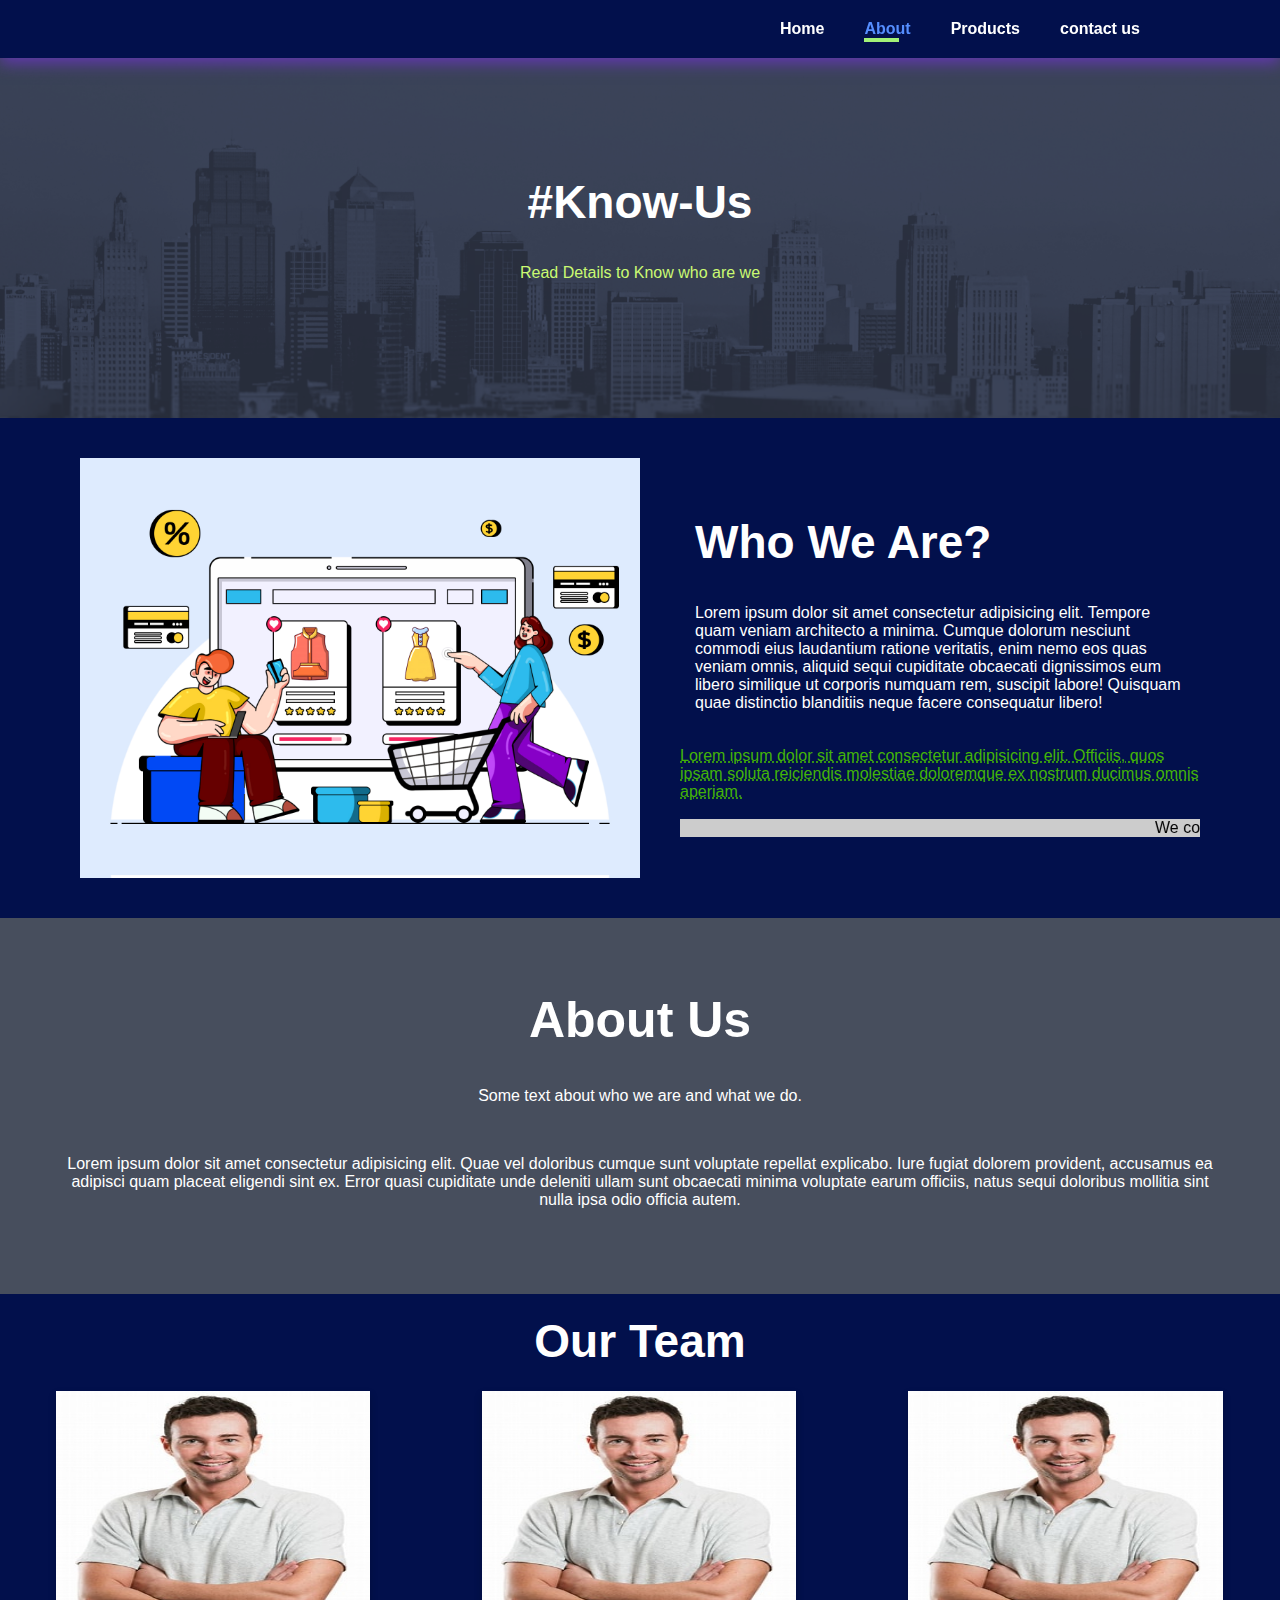
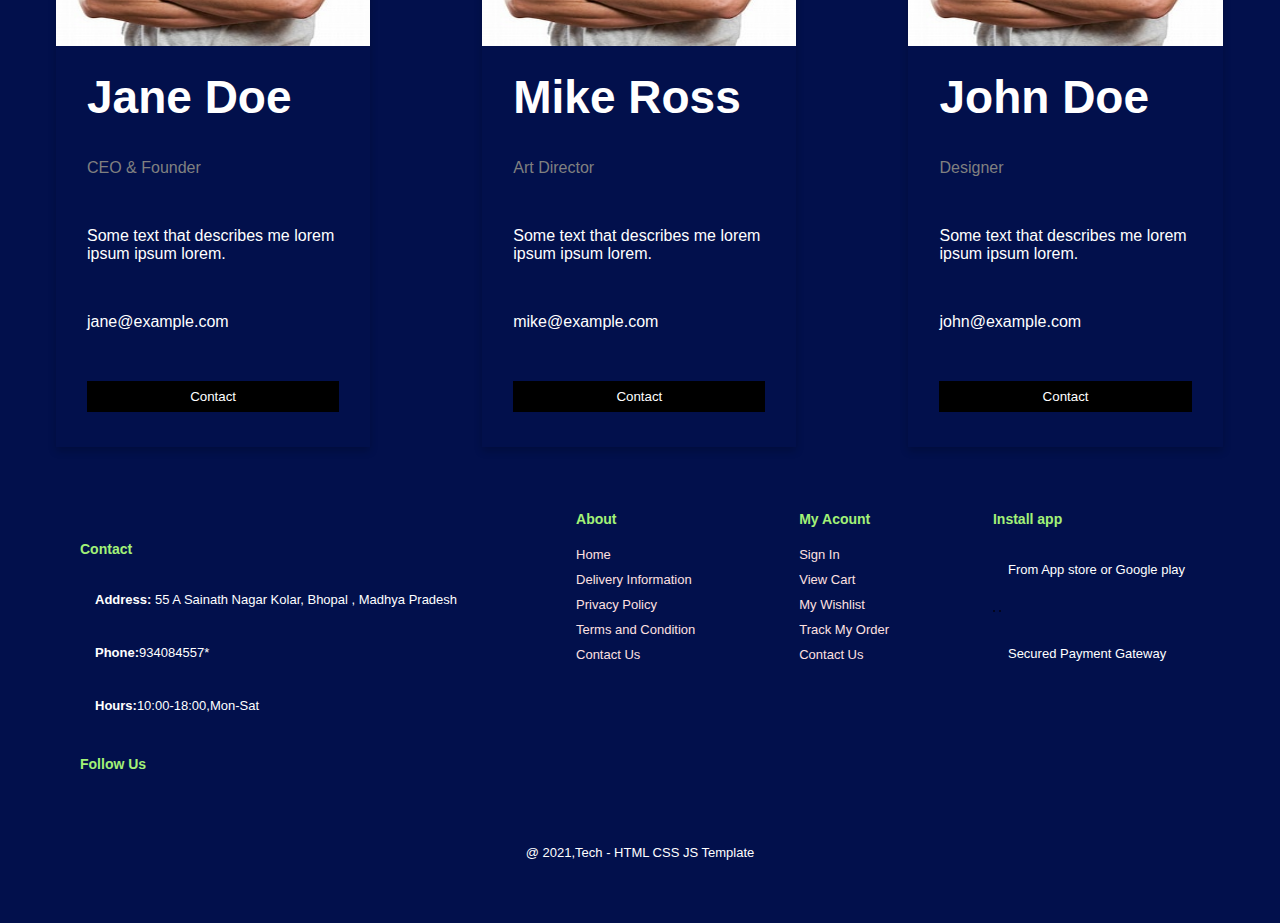
==== about.html @ c32e22cb "initial commit" ====
<!DOCTYPE html>
<html lang="en">
<head>
    <meta charset="UTF-8">
    <meta http-equiv="X-UA-Compatible" content="IE=edge">
    <meta name="viewport" content="width=device-width, initial-scale=1.0">
    <title>RHW Marble Shop</title>

    <!-- font awsome link  -->
    <link rel="stylesheet" href="https://cdnjs.cloudflare.com/ajax/libs/font-awesome/6.1.1/css/all.min.css" integrity="sha512-KfkfwYDsLkIlwQp6LFnl8zNdLGxu9YAA1QvwINks4PhcElQSvqcyVLLD9aMhXd13uQjoXtEKNosOWaZqXgel0g==" crossorigin="anonymous" referrerpolicy="no-referrer" />
    <link rel="stylesheet" href="assets/style.css">
</head>
<body>
    
    <!-- header section  -->

    <section id="header">
        <nav>
            <a href="logo"><img src="img/logo.png" class="logo" alt=""></a>
        </nav>

        <div>
            <ul id="navbar">
                <li><a  href="index.html">Home</a></li>
                <li><a class="active" href="About.html">About</a></li>
                <li><a  href="product.html">Products</a></li>
                <!-- <li><a href="blog.html">blog</a></li> -->
                <li><a href="contact.html">contact us</a></li>
                <li id="lg-bag"><a href="cart.html"><i class="fa-brands fa-shopify"></i></a></li>
                <a href="#" id="close"><i class="fa-solid fa-xmark"></i></a>
                <!-- <i class="far fa-times"></i>  -->
            </ul>
        </div>
        <div id="mobile">
            <a href="cart.html"><i class="fa-brands fa-shopify"></i></a>
            <i id="bar" class="fas fa-outdent"></i>
        </div>
    </section>


    <section id="page-header" class="about-header">
        <div class="left1"> 
            <h2>#Know-Us</h2>
            <p>Read Details to Know who are we</p>
        </div>
        <!-- <div class="right1">
            <img src="img/bground2.png" alt="">
        </div> -->
    </section>


    <!-- about head section  -->
    <section id="about-head" class="section-p1" data-aos="fade-up">
        <img data-aos="fade-right" src="assets/images/a6.jpg" alt="">
        <div data-aos="fade-up">
            <h2>Who We Are?</h2>
            <p>Lorem ipsum dolor sit amet consectetur adipisicing elit. Tempore quam veniam architecto a minima. Cumque dolorum nesciunt commodi eius laudantium ratione veritatis, enim nemo eos quas veniam omnis, aliquid sequi cupiditate obcaecati dignissimos eum libero similique ut corporis numquam rem, suscipit labore! Quisquam quae distinctio blanditiis neque facere consequatur libero!</p>

            <abbr title="" style="color: #43b407;">Lorem ipsum dolor sit amet consectetur adipisicing elit. Officiis, quos ipsam soluta reiciendis molestiae 
            doloremque ex nostrum ducimus omnis aperiam.</abbr>

            <br><br>

            <marquee bgcolor="#ccc" loop="-1" scrollamount="5" width="100%" >We come here with an amazing offer!!! On Sundays gwe upto 50% OFF </marquee>
        </div>
    </section>



    <!-- about us cards  -->

    <section class="about11">

        <div class="about-section">
            <h1>About Us </h1>
            <p>Some text about who we are and what we do.</p>
            <p>Lorem ipsum dolor sit amet consectetur adipisicing elit. Quae vel doloribus cumque sunt voluptate repellat explicabo. Iure fugiat dolorem provident, accusamus ea adipisci quam placeat eligendi sint ex. Error quasi cupiditate unde deleniti ullam sunt obcaecati minima voluptate earum officiis, natus sequi doloribus mollitia sint nulla ipsa odio officia autem.</p>
        </div>
    
        <h2 style="text-align:center">Our Team</h2>
        
        <div class="row1">
            <div class="column">
                <div class="card">
                    <img src="assets/images/man1.jfif" alt="Jane" style="height: 255px; width:100% ">
                    <div class="container">
                        <h2>Jane Doe</h2>
                        <p class="title">CEO & Founder</p>
                        <p>Some text that describes me lorem ipsum ipsum lorem.</p>
                        <p>jane@example.com</p>
                        <p><button class="button22">Contact</button></p>
                    </div>
                </div>
            </div>
    
            <div class="column">
                <div class="card">
                    <img src="assets/images/man1.jfif" alt="Mike" style="height: 255px; width:100%">
                    <div class="container">
                        <h2>Mike Ross</h2>
                        <p class="title">Art Director</p>
                        <p>Some text that describes me lorem ipsum ipsum lorem.</p>
                        <p>mike@example.com</p>
                        <p><button class="button22">Contact</button></p>
                    </div>
                </div>
            </div>
    
            <div class="column">
                <div class="card">
                    <img src="assets/images/man1.jfif" alt="John" style="height: 255px; width:100%">
                    <div class="container">
                        <h2>John Doe</h2>
                        <p class="title">Designer</p>
                        <p>Some text that describes me lorem ipsum ipsum lorem.</p>
                        <p>john@example.com</p>
                        <p><button class="button22">Contact</button></p>
                    </div>
                </div>
            </div>
        </div>
    </section>




    
    <!-- footer sction  -->
    <footer class="section-p1">
        <div class="col">
            <img class="logo" src="img/logo.png" alt="">
            <h4>Contact</h4>
            <p><strong>Address:</strong> 55 A Sainath Nagar Kolar, Bhopal , Madhya Pradesh</p>
            <p><strong>Phone:</strong>934084557*</p>
            <p><strong>Hours:</strong>10:00-18:00,Mon-Sat</p>
            <div class="follow">
                <h4>Follow Us</h4>
                <div class="icon">
                    <i class="fab fa-facebook-f"></i>
                    <i class="fab fa-instagram"></i>
                    <i class="fab fa-twitter"></i>
                    <i class="fab fa-pinterest-p"></i>
                    <i class="fab fa-youtube"></i>
                </div>
            </div>
        </div>

        <div class="col">
            <h4>About</h4>
            <a href="index.html">Home</a>
            <a href="shop.html">Delivery Information</a>
            <a href="blog.html">Privacy Policy</a>
            <a href="about.html">Terms and Condition</a>
            <a href="contact.html">Contact Us</a>
        </div>

        <div class="col">
            <h4>My Acount</h4>
            <a href="#">Sign In</a>
            <a href="#">View Cart</a>
            <a href="#">My Wishlist</a>
            <a href="#">Track My Order</a>
            <a href="#">Contact Us</a>
        </div>

        <div class="col install">
            <h4>Install app</h4>
            <p>From App store or Google play</p>
            <div class="row">
                <img src="img/pay/app.jpg" alt="">
                <img src="img/pay/play.jpg" alt="">
            </div>
            <p>Secured Payment Gateway</p>
            <img src="img/pay/pay.png" alt="">
        </div>

        <div class="copyright">
            <p>@ 2021,Tech - HTML CSS JS Template</p>
        </div>
    </footer>
---- assets/style.css ----
*{
    margin: 0;
    padding: 0;
    box-sizing: border-box;
    font-family: Arial, Helvetica, sans-serif;
    /* background: #02104c; */
}

body{
    background: #02104c;
    background-image: url('img/banner/b14.png');

}

h1{
    font-size: 50px;
    line-height: 64px;
    color: black;
}

h2{
    font-size: 46px;
    line-height: 54px;
    color: black;
}

h4{
    font-size: 20px;
    color: black;
}

h6{
    font-weight: 600;
    font-size: 12px;
}

p{
    font-size: 16px;
    color: #465b52;
    margin: 15px 0 20px 0;
}

.section-p1{
    padding: 40px 80px;
}

.section-m1{
    margin: 40px 0;
}

button.normal{
    font-size: 14px;
    font-weight: 600;
    padding: 15px 30px;
    color: black;
    background-color: white;
    border-radius: 4px;
    cursor: pointer;
    border: none;
    outline: none;
    transition: 0.3s;
}

button.white{
    font-size: 13px;
    font-weight: 600;
    padding: 11px 18px;
    color: rgb(255, 255, 255);
    background-color: transparent;
    cursor: pointer;
    border: 1px solid #fff;
    outline: none;
    transition: 0.3s;
}



body{
    width: 100%;
}

/* navbar  */
#header{
    display: flex;
    align-items: center;
    justify-content: space-between;
    padding: 20px 80px;
    background: #02104c;
    background-image: url('img/banner/b14.png');
    /* background: #e3e6f3; */
    box-shadow: 0 5px 15px rgba(122, 50, 230, 0.626);
    /* box-shadow: 0 5px 15px rgba(0, 0, 0, 0.06); */
    z-index: 999;
    position: sticky;
    top: 0;
    left: 0;
}

#navbar{
    display: flex;
    align-items: center;
    justify-content: center;
    

}

#navbar li{
    list-style: none;
    padding: 0 20px;
    position: relative;
}

#navbar li a{
    text-decoration: none;
    font-size: 16px;
    font-weight: 600;
    color: #ffffff;
    transition: 0.3s ease;
}

#navbar li a:hover{
    color: rgb(85, 142, 255);
}

#navbar li a.active
{
    color: rgb(85, 142, 255);
}

#navbar li a.active::after,
#navbar li a:hover::after
{
    content: "";
    width: 40%;
    height: 4px;
    background: #a2f277;
    position: absolute;
    bottom: -4px;
    left: 20px;
    transition: 0.3s ease;
}

#mobile{
    display: none;
    align-items: center;
}

#close{
    display: none;
}

.carousel-item img{
    width: 100%;
    height: 93vh;
}

/* hone page  */
#hero{
    /* margin-top: 45px; */
    /* padding-top: 45px; */
    /* background: #02104c; */
    /* background-image: url('img/about/a2.jpg'); */
    height: 81vh;
    /* height: 75vh; */
    width: 100%;
    background-size: cover ;
    background-position: top 25% right 0;
    padding: 0 80px;
    display: flex;
    /* align-items: flex-start; */
    justify-content: center;
    background: #02104c;

    
}
#hero img{
    height: 70vh;
    width: 100%;
    background-size: cover ;
    background-position: top 25% right 0;
    padding: 0 80px;
    margin-top: 45px;
}

.left1 h4,h2,h1,p{
    margin-top: 5px;
    color: white;
    padding: 15px;
    
}
.left1 h4{
    padding-bottom: 20px;
}

.left1 h1{
    padding-bottom: 20px;
    color: aqua;
}

.left1 p{
    padding-bottom: 20px;
    color: rgb(202, 250, 114);
}

#hero button{
    /* background-image: url("img/button.png"); */
    

    /* background-color: transparent; */
    background-color: white;
    color: #088178;
    border: 0;
    border-radius: 12px;
    padding: 14px 80px 14px 65px;
    cursor: pointer;
    background-repeat: no-repeat;
    font-weight: 700;
    font-size: 15px;
}
#hero button:hover{
    background-color: #119c62;
    color: #ffffff;
}
/* feature section  */

#feature{
    background-color: white;
    display: flex;
    align-items: center;
    justify-content: space-between;
    flex-wrap: wrap;
}

#feature .fe-box img{
    width: 100%;
    margin-bottom: 10px;
}
#feature .fe-box{
    width: 180px;
    text-align: center;
    padding: 25px 15px;
    box-shadow: 20px 20px 34px rgba(0,0, 0, 0.03);
    border: 1px solid #cce7d0;
    border-radius: 4px;
    margin: 15px 0;
}

#feature .fe-box:hover{
    /* box-shadow: 10px 10px 54px rgba(70,64, 221, 0.1); */
    box-shadow: 0px 10px 34px rgba(15, 56, 239, 0.84);
    transition: 0.2s ease;
    cursor: pointer;
}

#feature .fe-box h6{
    display: inline-block;
    padding: 9px 8px 6px 8px;
    line-height: 1;
    border-radius: 4px;
    color: white;
    background-color: #0f2ba7;
}

#feature .fe-box:nth-child(2) h6{
    background-color: #f703c2;
}
#feature .fe-box:nth-child(2):hover{
    box-shadow: 0px 10px 34px rgba(237, 63, 208, 0.84);
}


#feature .fe-box:nth-child(3) h6{
    background-color: #43b407;
}
#feature .fe-box:nth-child(3):hover{
    box-shadow: 0px 10px 34px rgba(75, 240, 24, 0.84);
}


#feature .fe-box:nth-child(5) h6{
    background-color: #b60be5;
}
#feature .fe-box:nth-child(5):hover{
    box-shadow: 0px 10px 34px rgba(152, 47, 237, 0.84);
}


#feature .fe-box:nth-child(6) h6{
    background-color: #e5870b;
}
#feature .fe-box:nth-child(6):hover{
    box-shadow: 0px 10px 34px rgba(255, 141, 70, 0.84);
}

/* rotor section  */

.rotate{
    background: #02104c;
    height: 90vh;
}

.outbody{
    display: flex;
    justify-content: center;
    align-items: center;
    min-height: 80vh;
    /* background: #000; */
    /* background: linear-gradient(135deg, #3e32a8, #a310c7); */
    
}

.box{
   
    /* min-height: 100vh; */
    /* background: #000; */
    /* background: linear-gradient(135deg, #3e32a8, #a310c7); */
    position: relative;
    width: 200px;
    height: 200px;
    transform-style: preserve-3d;
    animation: animate 20s linear infinite;
    -webkit-animation: animate 20s linear infinite;
}
/* .outbody img{
    width: 56px;
    height: 56px;
    object-fit: cover;
} */
@keyframes animate{
    0%{
        transform: perspective(1000px) rotateY(0deg);
        -webkit-transform: perspective(1000px) rotateY(0deg);
        -moz-transform: perspective(1000px) rotateY(0deg);
        -ms-transform: perspective(1000px) rotateY(0deg);
        -o-transform: perspective(1000px) rotateY(0deg);
 }
     100%{
    transform: perspective(1000px) rotateY(360deg);
    -webkit-transform: perspective(1000px) rotateY(360deg);
    -moz-transform: perspective(1000px) rotateY(360deg);
    -ms-transform: perspective(1000px) rotateY(360deg);
    -o-transform: perspective(1000px) rotateY(360deg);
} 
}
.box span{
    position: absolute;
    display: flex;
    justify-content: center;
    align-items: center;
    top: 0;
    left: 0;
    width: 200px;
    height: 200px;
    background: linear-gradient(135deg, #3e32a8, #a310c7);
    transform-origin: center;
    transform-style: preserve-3d;
    transform: rotateY(calc(var(--i) * 45deg)) translateZ(400px);
    -webkit-transform: rotateY(calc(var(--i) * 45deg)) translateZ(400px);
    -moz-transform: rotateY(calc(var(--i) * 45deg)) translateZ(400px);
    -ms-transform: rotateY(calc(var(--i) * 45deg)) translateZ(400px);
    -o-transform: rotateY(calc(var(--i) * 45deg)) translateZ(400px);
    -webkit-box-reflect: below 0px linear-gradient(transparent,transparent,#0002);
    border-radius: 10px;
    -webkit-border-radius: 10px;
    -moz-border-radius: 10px;
    -ms-border-radius: 10px;
    -o-border-radius: 10px;
}
.box span img{
    /* position: absolute; */
    top: 0;
    left: 0;
    width: 100%;
    height: 100%;
    object-fit: cover;
  
}


/* product section  */

#product1{
    text-align: center;     
    color: white;
    /* background: #02104c; */
}


#product1 .pro-container{
    display: flex;
    justify-content: space-between;
    padding-top: 20px;
    flex-wrap: wrap;
}

.pro-container{
    padding: 20px 80px;
}
#product1 .pro{
    width: 23%;
    min-width: 250px;
    padding: 10px 12px;
    border: 1px solid #cce7d0;  
    border-radius: 25PX;
    cursor: pointer;
    box-shadow: 20px 20px 30px rgba(0, 0, 0, 0.02);
    margin: 15px 0;
    transition: 0.2s ease;
    position: relative;
}

#product1 .pro:hover{

    box-shadow: 0px 10px 34px rgba(152, 47, 237, 0.84);
}


#product1 .pro img{
    width: 100%;
    border-radius: 20px;
}

#product1 .pro .des{
    text-align: start;
    padding: 10px 0;
}

#product1 .pro .des span{
    color: #606063;
    font-size: 12px;
}
#product1 .pro .des h5{
    padding-top: 7px;
    font-size: 14px;
}
#product1 .pro .des h4{
    padding-top: 7px;
    font-size: 20px;
    font-weight: 700;
    color: #088178;

}
#product1 .pro .cart{
    width: 40px;
    height: 40px;
    line-height: 40px;
    border-radius: 50px;
    background-color: #ffffff;
    /* font-weight: 500; */
    color: #0b40ed;
    border: 1px solid #cce7d0;
    position: absolute;
    bottom: 20px;
    right: 10px;
    padding-left: 8px;
}





/* single product page  */

#prodetails{
    display: flex;
    margin-top: 20px;
}

#prodetails .single-pro-image{
    width: 40%;
    margin-right: 50px;

}

.small-img-group{
    display: flex;
    justify-content: space-between;
}
.small-img-col{
    flex-basis: 24%;
    cursor: pointer;
}

#prodetails .single-pro-details{
    width: 50%;
    padding-top: 30px;
} 
#prodetails .single-pro-details h4{
    color: #43b407;
    padding: 40px 0 20px 0;
}
#prodetails .single-pro-details h2{
    font-size: 26px;
}
#prodetails .single-pro-details select{
    margin-bottom: 10px;
    display: block;
    padding: 5px 10px;
}
#prodetails .single-pro-details input{
    width: 50px;
    height: 47px;
    padding-left: 10px;
    font-size: 16px;
    margin-right: 10px;
}

#prodetails .single-pro-details button{

    color: #43b407;
    background-color: #fff;
}
#prodetails .single-pro-details button:hover{
    background-color: #43b407;
    color: #fff;
}
#prodetails .single-pro-details p{
    line-height: 25px;
}
/* footer section  */
footer{
    display: flex;
    flex-wrap: wrap;
    justify-content: space-between;
}

footer .col{
    display: flex;
    flex-direction: column;
    align-items: flex-start;
    margin-bottom: 20px;
}
footer .logo{
    margin-bottom: 30px;
}
footer h4{
    font-size:14px;
    padding-bottom: 20px;
    color: #a2f277;
}
footer p{
    font-size: 13px;
    margin: 0 0 8px 0;
}
footer a{
    font-size: 13px;
    text-decoration: none;
    color: rgb(255, 224, 224);
    margin-bottom: 10px;
}

footer .follow{
    margin-top: 20px;
}
footer .follow i{
    color: #efe4d9;
    padding-right: 4px;
    cursor: pointer;
}

footer .install .row img{
    border: 1px solid rgb(2, 0, 0);
    border-radius: 6px;
    cursor: pointer;   
}

footer .install img{
    margin: 10px 0 15px 0;
}
footer .follow i:hover,
footer a:hover{
    color: #43b407;
}

footer .copyright{
    width: 100%;
    text-align: center;
}


/* about page  */

#page-header{
    background-image: url('/assets/images/banner.png');
    width: 100%;
    height: 40vh;
    background-size: cover;
    display: flex;
    justify-content: center;
    text-align: center;
    flex-direction: column;
    padding: 14px;
}


/* about page  */

#page-header.about-header{
    background-image: url('/assets/images/banner.png');
}

#about-head{
    display: flex;
    align-items: center;
}

#about-head img{
    width: 50%;
    height: auto;
}

#about-head div{
    padding-left: 40px;
}



/* about us page  */
    
.column {
    float: left;
    width: 33.3%;
    margin-bottom: 16px;
    padding: 0 48px;
    
  }
  
  .card {
    box-shadow: 0 4px 8px 0 rgba(0, 0, 0, 0.2);
    margin: 8px;
    
  }
  
  .about-section {
    padding: 50px;
    text-align: center;
    background-color: #474e5d;
    color: white;
    
    
  }
  
  .container {
    padding: 0 16px;
  }
  
  .container::after, .row::after {
    content: "";
    clear: both;
    display: table;
  }
  
  .title {
    color: grey;
  }
  
  .button22 {
    border: none;
    outline: 0;
    display: inline-block;
    padding: 8px;
    color: white;
    background-color: #000;
    text-align: center;
    cursor: pointer;
    width: 100%;
  }
  
  .button22:hover {
    background-color: #555;
  }


/* contact page  */
#contact-details{
    background-color: rgb(255, 255, 255);
    display: flex;
    align-items: center;
    justify-content: space-between;
}
#contact-details .details{
    width: 40%;
}
#contact-details .details span,
#form-details form span{
    font-size: 12px;
    color: #02104c;
}
#contact-details .details h2,
#form-details form h2{
    font-size: 26px;
    line-height: 35px;
    padding: 20px 0;
    color: #000000;
}
#contact-details .details h3{
    font-size: 16px;
    padding-bottom: 15px;
    color: #000000;
}
#contact-details .details li{
    list-style: none;
    display: flex;
    padding: 10px 0;
    color: #000000;
}
#contact-details .details li p{
    color: #02104c;
    margin: 0;
    font-size: 14px;
}
#contact-details .details li i{
    font-size: 14px;
    padding-right: 22px;
    color: rgb(0, 0, 0);
}
#contact-details .map{
    width: 55%;
    height: 400px;
}
#contact-details .map iframe{
    width: 100%;
    height: 100%;
}
#form-details{
    display: flex;
    justify-content: space-between;
    margin: 30px;
    padding: 80px;
    border: 1px solid rgba(29, 7, 129, 0.904);
}
#form-details form{
    width: 65%;
    display: flex;
    flex-direction: column;
    align-items: flex-start;
}
#form-details input:focus{
    border: 2px solid rgb(10, 38, 114);
    
}
#form-details form input,
#form-details form textarea{
    width: 100%;
    padding: 12px 15px;
    outline: none;
    margin-bottom: 20px;
    border: 1px solid #0e0e73;
}

#form-details form button{
    color: #02104c;
}
#form-details form button:hover{
    background-color: #119c62;
    color: white;

}
#form-details .people div{
    padding-bottom: 25px;
    display: flex;
    align-items: flex-start;
}
#form-details .people div img{
    width: 65px;
    height: 65px;
    object-fit: cover;
    margin-right: 15px;
}
#form-details .people div p{
    margin: 0;
    font-size: 13px;
    line-height: 25px;
}

#form-details .people div span{
    display: block;
    font-size: 16px;
    font-weight: 600;
    color:#119c62;
}












@media  (max-width:799px) {

    .section-p1{
        padding: 40px 40px;
    }
    #navbar{
        display: flex;
        flex-direction: column;
        align-items: flex-start;
        justify-content: flex-start;
        position: fixed;
        top: 0;
        right: -300px;
        height: 100vh;
        width: 300px;
        background-color: #051041;
        box-shadow: 0 40px 60px rgba(0, 0, 0, 0.1);
        padding: 80px 0 0 10px;
        transition: 0.3s;
    }
    #navbar.active{
        right: 0px;
    }
    #navbar li{
        margin-bottom: 25px;
    }

    #mobile{
        display: flex;
        align-items: center;
    }
    #mobile i{
        color: white;
        font-size: 24px;
        padding-left: 20px;
    }
    #close{
        display: initial;
        position: absolute;
        top: 30px;
        left: 30px;
        color: rgb(247, 88, 88);
        font-size: 24px;
    }

    #lg-bag{
        display: none;
    }

    /* hero section  */

    #hero{
        height: 60vh;
        padding: 0 80px;
        background-position: top 30% right 30%;
    }
    #hero img{
        height: 43vh;
        width: 100%;
    }

    /* feature section  */
    #feature{
        justify-content: center;
    }
    #feature .fe-box{
        margin: 15px 15px;
    }
    .outbody{
        min-height: 38vh;
    }
    .box{
        height: 40px;
        width: 40px;
    }
    .box span{
        height: 150px;
        width: 150px;
    }

    #product1 .pro-container{
        justify-content: center;
    }
    #product1 .pro{
        margin: 15px;
    }

    /* contact page  */

    #form-details{
        padding: 40px;
    }
    #form-details form{
        width: 50%;
    }
    /* contact form  */
    #contact-details{
        flex-direction: column;
    }
    #contact-details .details{
        width: 100%;
        margin-bottom: 30px;
    }

    #contact-details .map{
        width: 100%;
    }
    #form-details{
        margin: 10px;
        padding: 30px 10px;
        flex-wrap: wrap;
    }
    #form-details form{
        width: 100%;
        margin-bottom: 30px;
    }
}





@media (max-width:477px) {

    .section-p1{
        padding: 20px;
    }

    #header{
        padding: 10px 30px;
        
    }
    h1{
        font-size: 38px;
    }
    h2{
        font-size: 32px;
    }
    #hero{
        padding: 0 20px;
        flex-direction: column;
        background-position: 55%;
        height: 150vh;
    }
    #hero img{
        height: 43vh;
        width: 100%;
    }
    #hero .left1{
        width: 100%;
        /* flex-direction: column; */
    }
    #hero .right1{
        width: 100%;
        /* flex-direction: column; */
    }
    .left1 h4,h2,h1,p{
        color: white;
        padding: 5px;
        
    }
    #feature{
        justify-content: space-between;
    }
    #feature .fe-box{
        width: 155px;
        margin: 0 0 15px 0;
    }
    .outbody{
        min-height: 38vh;
    }
    .box{
        height: 30px;
        width: 30px;
    }
    .box span{
        height: 150px;
        width: 150px;
    }

    #prodetails{
        display: flex;
        flex-direction: column;
    }
    #prodetails .single-pro-image{
        width: 100%;
        margin-right: 0px;
    }
    #prodetails .single-pro-details{
        width: 100%;
        
    }
    footer .copyright{
        text-align: start;
    }

}
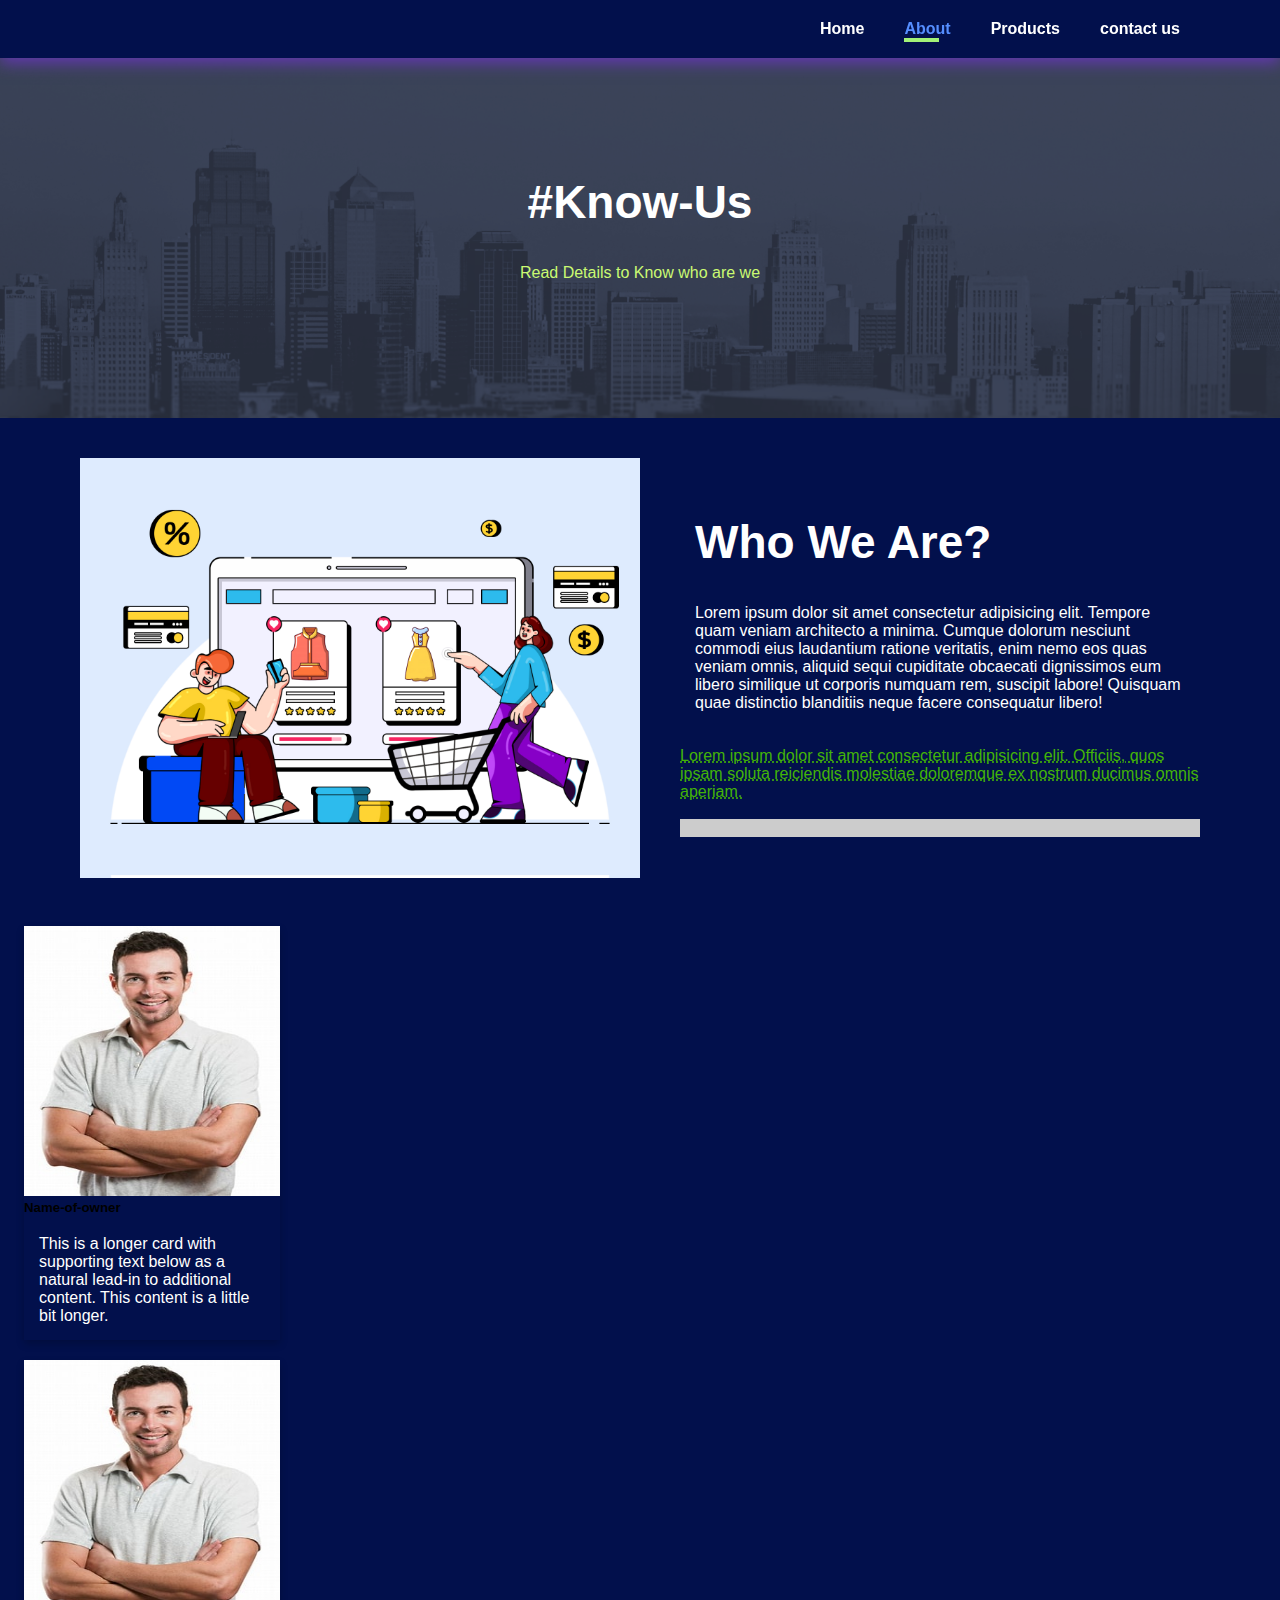
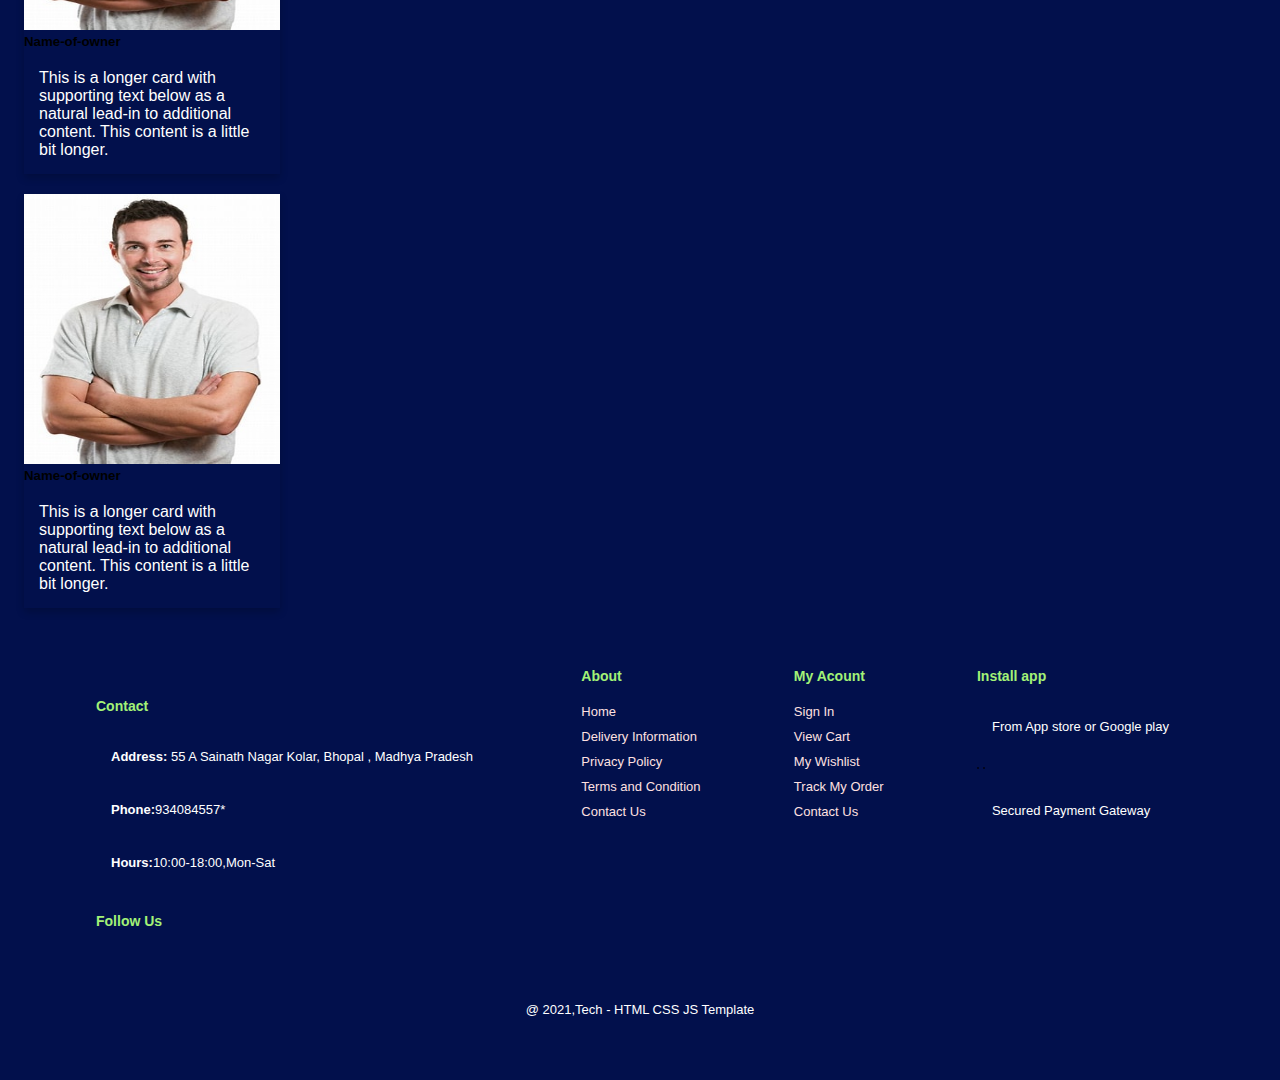
==== commit c20d24ea: "make products responsive" ====
--- a/about.html
+++ b/about.html
@@ -7,7 +7,12 @@
     <title>RHW Marble Shop</title>
 
     <!-- font awsome link  -->
-    <link rel="stylesheet" href="https://cdnjs.cloudflare.com/ajax/libs/font-awesome/6.1.1/css/all.min.css" integrity="sha512-KfkfwYDsLkIlwQp6LFnl8zNdLGxu9YAA1QvwINks4PhcElQSvqcyVLLD9aMhXd13uQjoXtEKNosOWaZqXgel0g==" crossorigin="anonymous" referrerpolicy="no-referrer" />
+    <link rel="stylesheet" href="https://cdnjs.cloudflare.com/ajax/libs/font-awesome/6.1.1/css/all.min.css" integrity="sha512-KfkfwYDsLkIlwQp6LFnl8zNdLGxu9YAA1QvwINks4PhcElQSvqcyVLLD9aMhXd13uQjoXtEKNosOWaZqXgel0g==" crossorigin="anonymous" referrerpolicy="no-referrer"/>
+
+    <!-- bootstrap css  -->
+    <link href="https://cdn.jsdelivr.net/npm/bootstrap@5.2.0/dist/css/bootstrap.min.css" rel="stylesheet" integrity="sha384-gH2yIJqKdNHPEq0n4Mqa/HGKIhSkIHeL5AyhkYV8i59U5AR6csBvApHHNl/vI1Bx" crossorigin="anonymous">
+
+
     <link rel="stylesheet" href="assets/style.css">
 </head>
 <body>
@@ -26,13 +31,13 @@
                 <li><a  href="product.html">Products</a></li>
                 <!-- <li><a href="blog.html">blog</a></li> -->
                 <li><a href="contact.html">contact us</a></li>
-                <li id="lg-bag"><a href="cart.html"><i class="fa-brands fa-shopify"></i></a></li>
+                <!-- <li id="lg-bag"><a href="cart.html"><i class="fa-brands fa-shopify"></i></a></li> -->
                 <a href="#" id="close"><i class="fa-solid fa-xmark"></i></a>
-                <!-- <i class="far fa-times"></i>  -->
+                <i class="far fa-times"></i> 
             </ul>
         </div>
         <div id="mobile">
-            <a href="cart.html"><i class="fa-brands fa-shopify"></i></a>
+            <!-- <a href="cart.html"><i class="fa-brands fa-shopify"></i></a> -->
             <i id="bar" class="fas fa-outdent"></i>
         </div>
     </section>
@@ -69,64 +74,48 @@
 
     <!-- about us cards  -->
 
-    <section class="about11">
-
-        <div class="about-section">
-            <h1>About Us </h1>
-            <p>Some text about who we are and what we do.</p>
-            <p>Lorem ipsum dolor sit amet consectetur adipisicing elit. Quae vel doloribus cumque sunt voluptate repellat explicabo. Iure fugiat dolorem provident, accusamus ea adipisci quam placeat eligendi sint ex. Error quasi cupiditate unde deleniti ullam sunt obcaecati minima voluptate earum officiis, natus sequi doloribus mollitia sint nulla ipsa odio officia autem.</p>
-        </div>
-    
-        <h2 style="text-align:center">Our Team</h2>
-        
-        <div class="row1">
-            <div class="column">
-                <div class="card">
-                    <img src="assets/images/man1.jfif" alt="Jane" style="height: 255px; width:100% ">
-                    <div class="container">
-                        <h2>Jane Doe</h2>
-                        <p class="title">CEO & Founder</p>
-                        <p>Some text that describes me lorem ipsum ipsum lorem.</p>
-                        <p>jane@example.com</p>
-                        <p><button class="button22">Contact</button></p>
-                    </div>
-                </div>
-            </div>
-    
-            <div class="column">
-                <div class="card">
-                    <img src="assets/images/man1.jfif" alt="Mike" style="height: 255px; width:100%">
-                    <div class="container">
-                        <h2>Mike Ross</h2>
-                        <p class="title">Art Director</p>
-                        <p>Some text that describes me lorem ipsum ipsum lorem.</p>
-                        <p>mike@example.com</p>
-                        <p><button class="button22">Contact</button></p>
-                    </div>
-                </div>
-            </div>
-    
-            <div class="column">
-                <div class="card">
-                    <img src="assets/images/man1.jfif" alt="John" style="height: 255px; width:100%">
-                    <div class="container">
-                        <h2>John Doe</h2>
-                        <p class="title">Designer</p>
-                        <p>Some text that describes me lorem ipsum ipsum lorem.</p>
-                        <p>john@example.com</p>
-                        <p><button class="button22">Contact</button></p>
-                    </div>
-                </div>
-            </div>
-        </div>
-    </section>
+<div class="container">
 
 
 
+    <div class="row row-cols-1 row-cols-md-3 g-4">
+        <div class="col">
+          <div class="card crds2">
+            <img src="assets/images/man1.jfif" class="card-img-top" alt="..." style="height: 30vh; width:100%">
+            <div class="card-body">
+              <h5 class="card-title text-center">Name-of-owner</h5>
+              <p class="card-text text-dark">This is a longer card with supporting text below as a natural lead-in to additional content. This content is a little bit longer.</p>
+            </div>
+          </div>
+        </div>
+
+        <div class="col">
+          <div class="card crds2">
+            <img src="assets/images/man1.jfif" class="card-img-top" alt="..." style="height: 30vh; width:100%">
+            <div class="card-body">
+              <h5 class="card-title text-center">Name-of-owner</h5>
+              <p class="card-text text-dark">This is a longer card with supporting text below as a natural lead-in to additional content. This content is a little bit longer.</p>
+            </div>
+          </div>
+        </div>
+        <div class="col">
+          <div class="card crds2">
+            <img src="assets/images/man1.jfif" class="card-img-top" alt="..." style="height: 30vh; width:100%">
+            <div class="card-body">
+              <h5 class="card-title text-center">Name-of-owner</h5>
+              <p class="card-text text-dark">This is a longer card with supporting text below as a natural lead-in to additional content. This content is a little bit longer.</p>
+            </div>
+          </div>
+        </div>
+        
+
+</div>    
+
 
     
-    <!-- footer sction  -->
-    <footer class="section-p1">
+   
+     <!-- footer sction  -->
+     <footer class="section-p1">
         <div class="col">
             <img class="logo" src="img/logo.png" alt="">
             <h4>Contact</h4>
@@ -178,3 +167,18 @@
             <p>@ 2021,Tech - HTML CSS JS Template</p>
         </div>
     </footer>
+
+
+    <!-- bootstrap js  -->
+
+    <script src="https://cdn.jsdelivr.net/npm/bootstrap@5.1.3/dist/js/bootstrap.bundle.min.js"
+    integrity="sha384-ka7Sk0Gln4gmtz2MlQnikT1wXgYsOg+OMhuP+IlRH9sENBO0LRn5q+8nbTov4+1p"
+    crossorigin="anonymous"></script>
+
+
+    <script src="index.js"></script>
+    <script>
+        
+    </script>
+</body>
+</html>
--- a/assets/style.css
+++ b/assets/style.css
@@ -783,7 +783,9 @@
 
 
 
-
+.crds2{
+    width: 20vw;
+}
 
 
 
@@ -871,11 +873,39 @@
         width: 150px;
     }
 
+    
+
+
+
+    /* product page  */
+
+
     #product1 .pro-container{
         justify-content: center;
     }
     #product1 .pro{
         margin: 15px;
+    }
+
+    .pro-container {
+        padding: 13px 0px;
+    }
+
+
+     /* about page */
+     #about-head{
+        flex-direction: column;
+    }
+    #about-head img{
+        width: 100%;
+        margin-bottom: 20px;
+    }
+    #about-head div{
+        width: 100%;
+        padding-left: 0px;
+    }
+    #about-head .video{
+        width: 100%;
     }
 
     /* contact page  */
@@ -907,6 +937,10 @@
         width: 100%;
         margin-bottom: 30px;
     }
+        
+.crds2{
+    width: 60vw;
+}
 }
 
 
@@ -971,6 +1005,11 @@
         width: 150px;
     }
 
+    
+    .pro-container {
+        padding: 13px 0px;
+    }
+
     #prodetails{
         display: flex;
         flex-direction: column;
